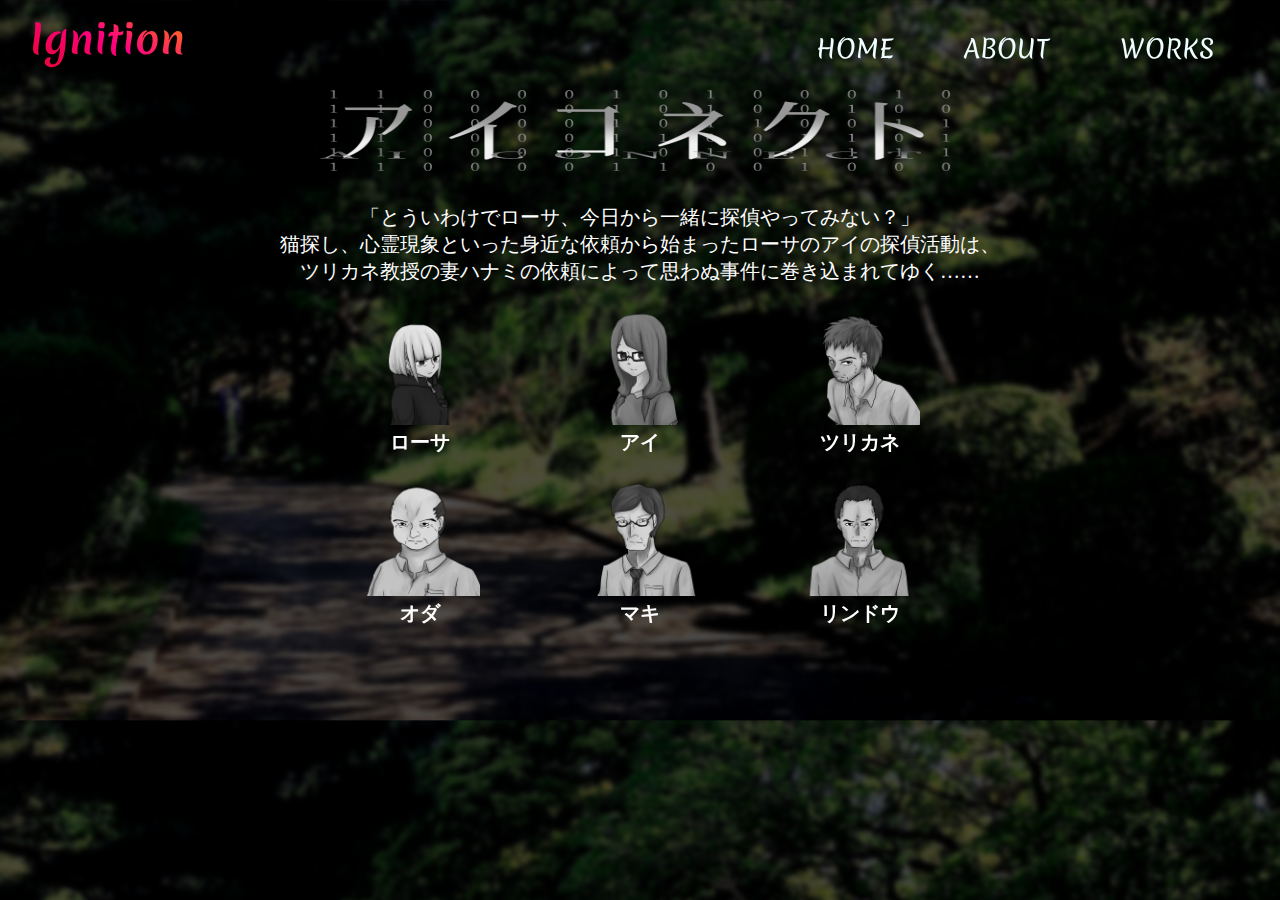
==== works.html @ 564d14d7 "update" ====
<!DOCTYPE html>
<html lang="ja">
<head>
    <meta charset="UTF-8">
    <meta name="viewport" content="width=device-width, initial-scale=1.0">
    <meta http-equiv="X-UA-Compatible" content="ie=edge">
    <title>WORKS</title>
    <link rel="stylesheet" href="./works/stylesheet.css">
</head>
<body>
    <div class="nav">
        <div class="nav-left">
            <h1>Ignition</h1>
        </div>
        <div class="nav-right">
            <ul>
                <li><a class="home" href="index.html" >HOME</a></li>
                <li><a class="about" href="#">ABOUT</a></li>
                <li><a class="works" href="#">WORKS</a></li>
            </ul>
        </div>
    </div>
    <div class="top-wrapper">
        <div class="contents">
            <div class="top-img">
                <div class="title">
                    <img src="image/title.png" width="650px"  height="100px">
                </div>
                <div class="jacket">
                    <div class="jacket-img">
                        <!-- <img src="image/aiconnect_1.png" width="230px" height="270px"> -->
                    </div>
                    <div class="jacket-txt">
                        <p>「とういわけでローサ、今日から一緒に探偵やってみない？」</p>
                        <p>猫探し、心霊現象といった身近な依頼から始まったローサのアイの探偵活動は、</p>
                        <p>ツリカネ教授の妻ハナミの依頼によって思わぬ事件に巻き込まれてゆく……</p>
                    </div>
                </div>
            </div>
            <div class="charas">
                <div class="chara"><a href="#">
                    <div class="image">
                        <img src="image/rosa_min.png">
                    </div>
                    <div class="txt">
                        <h1>ローサ</h1>
                    </div>
                </div></a> 
                <div class="chara"><a href="#">
                    <div class="image">
                        <img src="image/ai_min.png">
                    </div> 
                    <div class="txt">
                        <h1>アイ</h1>
                    </div>                   
                </div></a> 
                <div class="chara"><a href="#">
                    <div class="image">
                        <img src="image/tsurikane_min.png">
                    </div> 
                    <div class="txt">
                        <h1>ツリカネ</h1>
                    </div>                   
                </div></a>
            </div>    
            <div class="charas">          
                <div class="chara"><a href="#">
                    <div class="image">
                        <img src="image/oda_min.png">
                    </div> 
                    <div class="txt">
                        <h1>オダ</h1>
                    </div>                   
                </div></a>
                <div class="chara"><a href="#">
                    <div class="image">
                        <img src="image/maki_min.png">
                    </div> 
                    <div class="txt">
                        <h1>マキ</h1>
                    </div>                   
                </div> </a>
                <div class="chara"><a href="#">
                    <div class="image">
                        <img src="image/rindo_min.png">
                    </div> 
                    <div class="txt">
                        <h1>リンドウ</h1>
                    </div>                   
                </div></a>                                                                                        
            </div>            
        </div>
    </div>   
</body>
</html>
---- works/stylesheet.css ----
@import url('https://fonts.googleapis.com/css2?family=Merienda:wght@700&display=swap');

* {
    margin: 0;
    padding: 0;
    box-sizing: border-box;
}
body {
    background-color:  white;
    background-image: url("school_zone.png");
    background-size: cover;

}

.nav {
    width: 100%;
    position: fixed;
    display: flex;
    justify-content: space-between;
    z-index: 10;
}

.nav-left {
    text-align: center;
    font-size: 20px;
    font-family: 'Merienda', cursive;
    padding: 10px 30px 0 30px;
}

.nav-left h1 {
    color: #ff8c00;
    background: -webkit-linear-gradient(60deg,  rgb(230, 6, 50), rgb(255, 0, 128), rgb(255, 140, 0));
    -webkit-background-clip: text;
    -webkit-text-fill-color: transparent;
    -webkit-user-select: none;
    -moz-user-select: none;
}

.nav-right {
    justify-content: space-between;
 
}

.nav-right ul {
    display: flex;
    list-style: none;
    font-size: 25px;
    padding: 20px 30px 0 30px;

}

.nav-right ul li {
    font-family: 'Merienda', cursive;
    margin: 10px 30px 5px 30px;
}

.nav-right ul li a {
    text-decoration: none;
    color: azure;

}

.nav-right ul li .home {
    padding: 2px 5px;
    border-radius: 7px;
}

.nav-right ul li .about {
    padding: 2px 5px;
    border-radius: 7px;
}

.nav-right ul li .works {
    padding: 2px 5px;
    border-radius: 7px;
}

.nav-right ul li .home:hover {
    background-color: rgba(230, 6, 50, 0.8);
    transition: 0.5s;
}

.nav-right ul li .about:hover {
    background-color: rgba(255, 0, 128, 0.8);
    transition: 0.5s;
}

.nav-right ul li .works:hover {
    background-color: rgba(255, 140, 0, 0.8);
    transition: 0.5s;
}

/*.contents::before {
    content: '';
    position: absolute;
    top: 0;
    right: 0;
    bottom: 0;
    left: 0;    
    background-color: rgba(0, 0, 0, 0.5));
}*/

.topwrapper {
    width: 100%;
    flex-direction: column;
}

.top-wrapper .contents {
    width: 100%;
    height: 100%;
    position: absolute;
    justify-content: space-between;
    top: 0;
    left: 0;
    flex-direction: column;

}

.top-wrapper .contents .top-img {
    display: flex;
    width: 100%;
    flex-direction: column;
    justify-content: center;
}

.top-wrapper .contents .top-img .title {
    margin: 80px 50px 10px 50px;
    text-align: center;
}

.top-wrapper .contents .top-img .jacket {
    margin: 10px 50px 10px 50px;
}

.top-wrapper .contents .top-img .jacket .jacket-img {
}

.top-wrapper .contents .top-img .jacket .jacket-txt {
    color: white;
    font-family: '游明朝', cursive;
    font-size: 20px;
    text-align: center;
}

.top-wrapper .contents .charas {
    display: flex;
    width: 100%;
    justify-content: center;
} 

.top-wrapper .contents .charas  .chara{
    margin: 10px 50px 10px 50px;
    display: flex;
    background-size: cover;
    filter: grayscale(100%);   
}

.top-wrapper .contents .charas .chara:hover{
    filter: grayscale(0%);
    transition: 0.7s;
}

.top-wrapper .contents .charas .chara .image img:hover {
    box-shadow: 0 20px 50px rgb(0,0,0);
    transition: 0.7s;
}

.top-wrapper .contents .charas .chara:active{
}


.top-wrapper .contents .charas  .chara a{
    text-decoration: none;
}

.top-wrapper .contents .charas .chara .image {

}

.top-wrapper .contents .charas .chara .image img {
    width: 120px;
    height: 120px;
}


.top-wrapper .contents .charas .chara  .txt {
    text-align: center;
}

.top-wrapper .contents .charas .chara  .txt h1 {
    color: white;
    font-family: '游明朝', cursive;
    font-size: 20px;
}
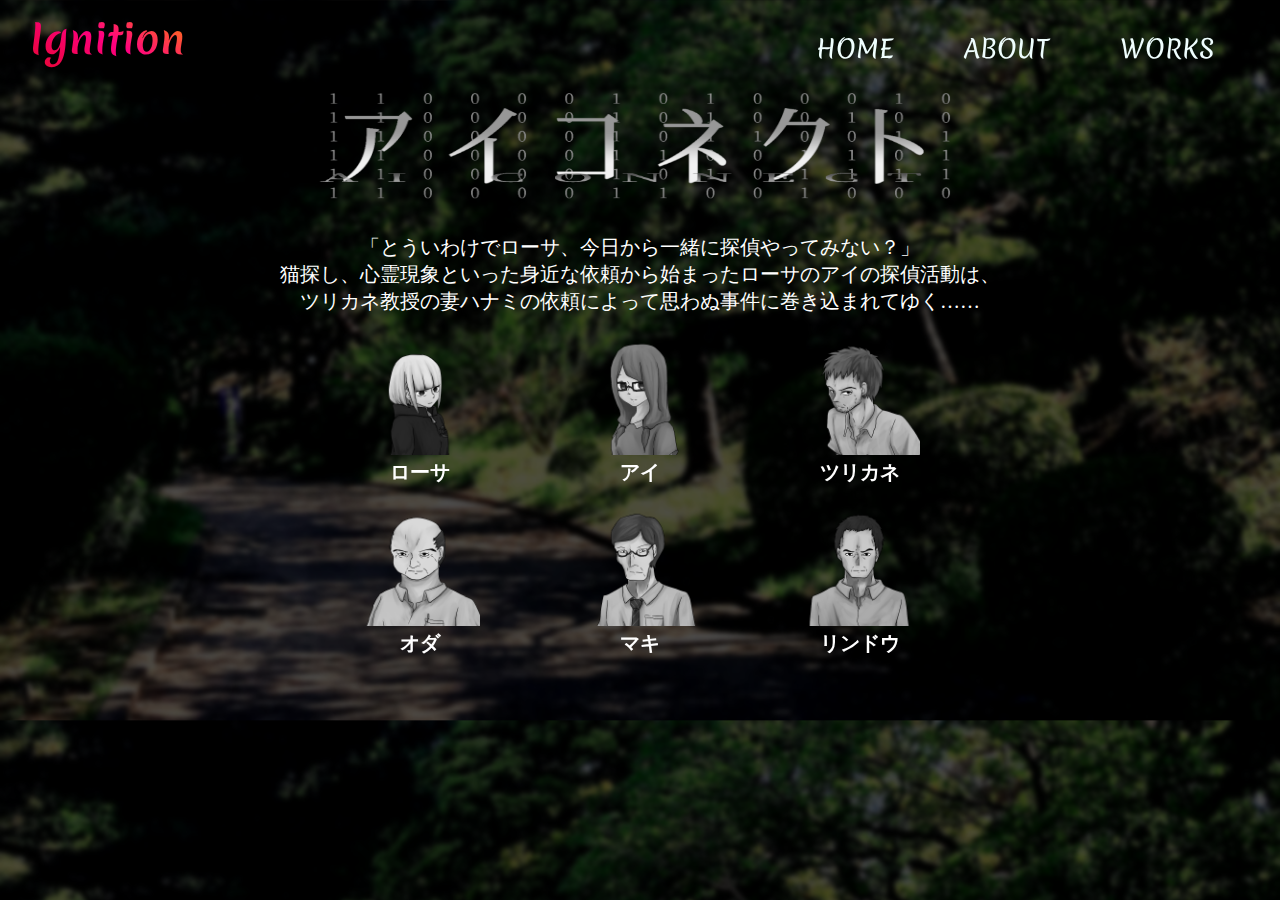
==== commit 34de4b6d: "update" ====
--- a/works.html
+++ b/works.html
@@ -24,7 +24,7 @@
         <div class="contents">
             <div class="top-img">
                 <div class="title">
-                    <img src="image/title.png" width="650px"  height="100px">
+                    <img src="image/title.png" width="650px"  height="130px">
                 </div>
                 <div class="jacket">
                     <div class="jacket-img">
@@ -38,7 +38,7 @@
                 </div>
             </div>
             <div class="charas">
-                <div class="chara"><a href="#">
+                <div class="chara"><a href="chara_dir/rosa.html">
                     <div class="image">
                         <img src="image/rosa_min.png">
                     </div>
